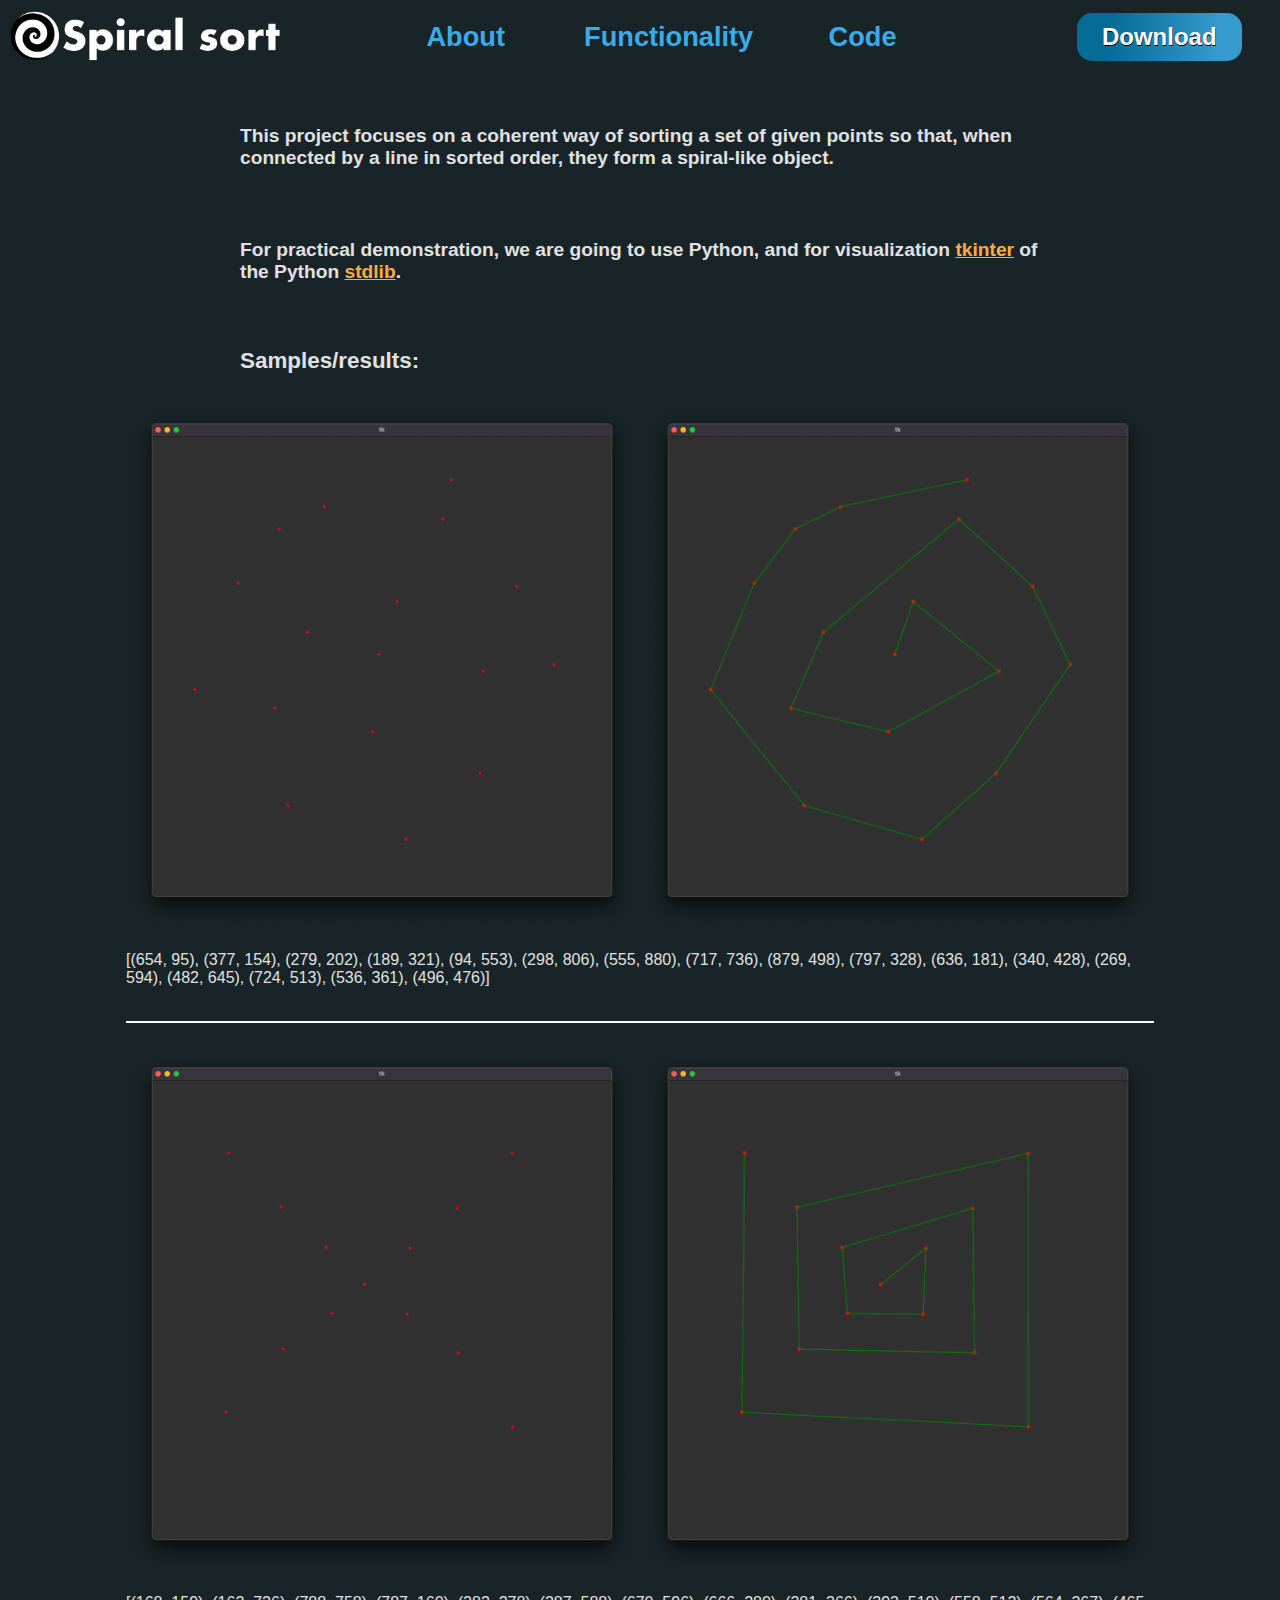
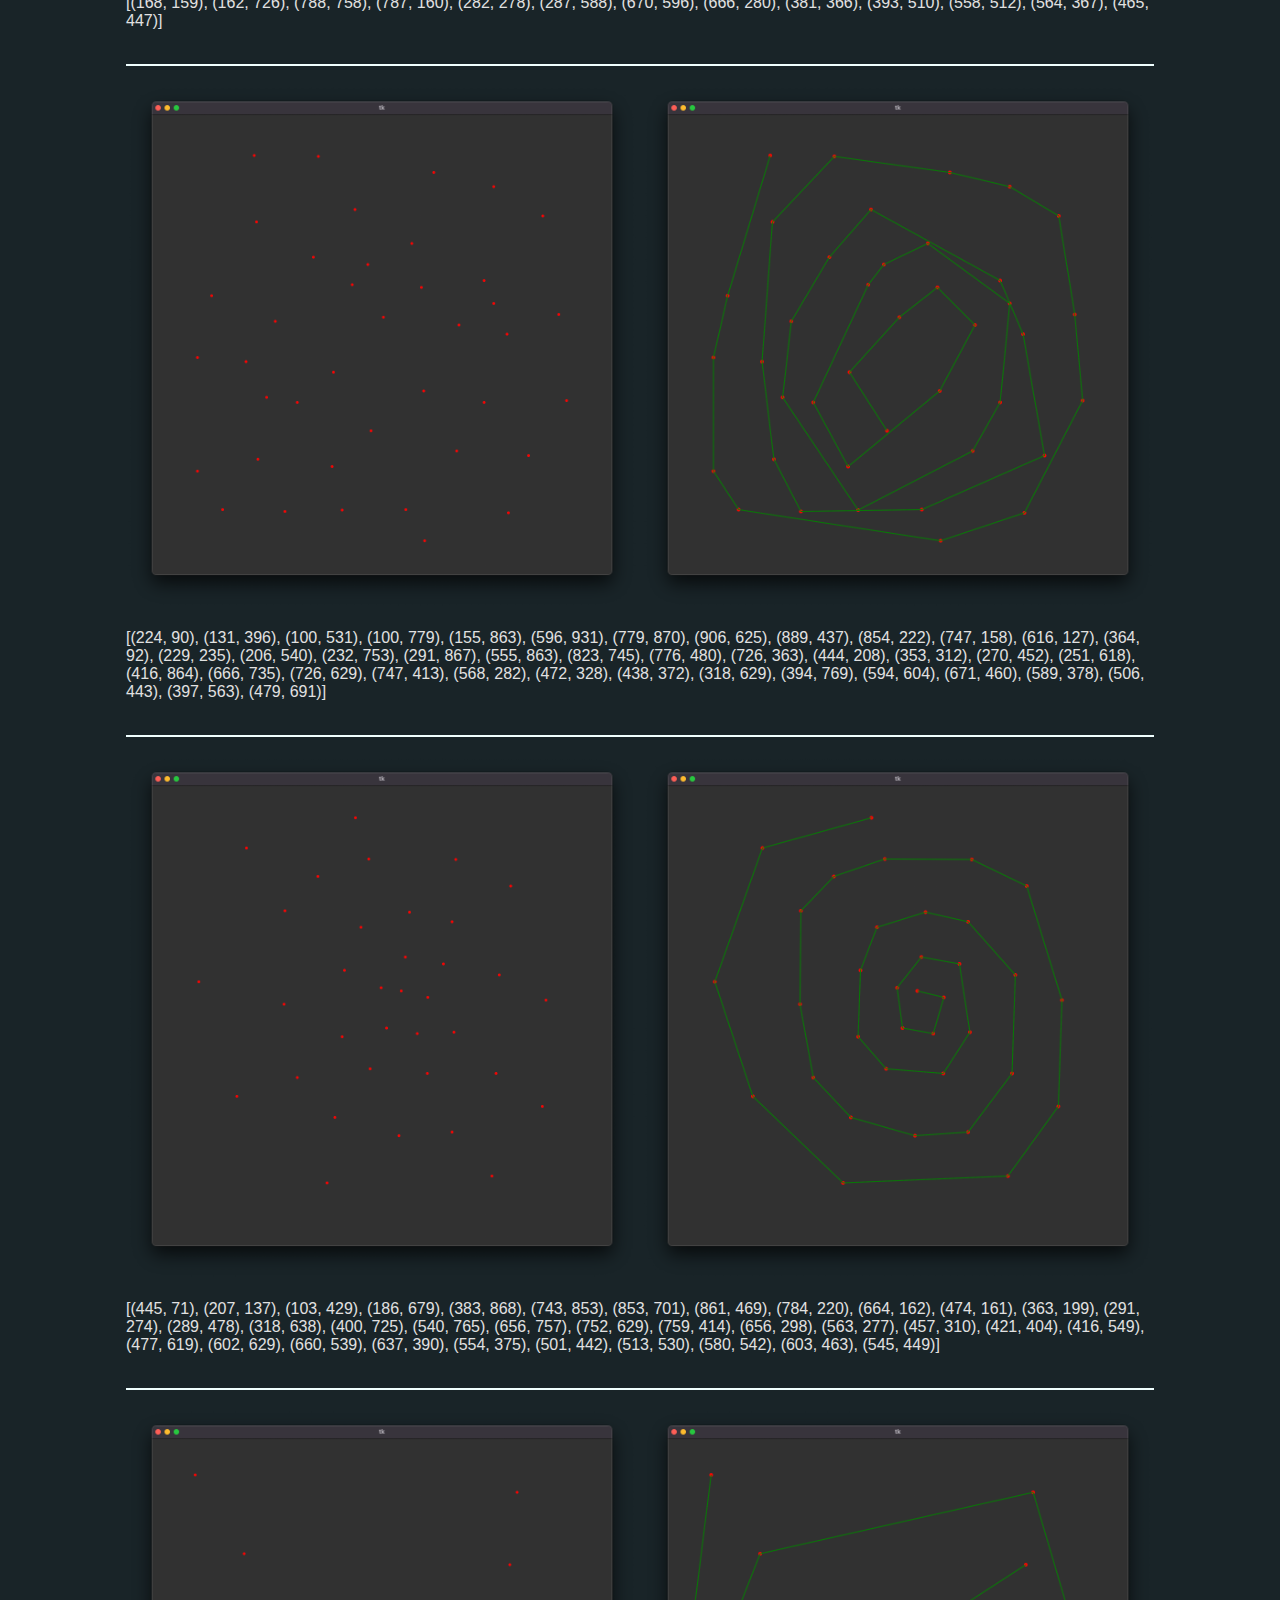
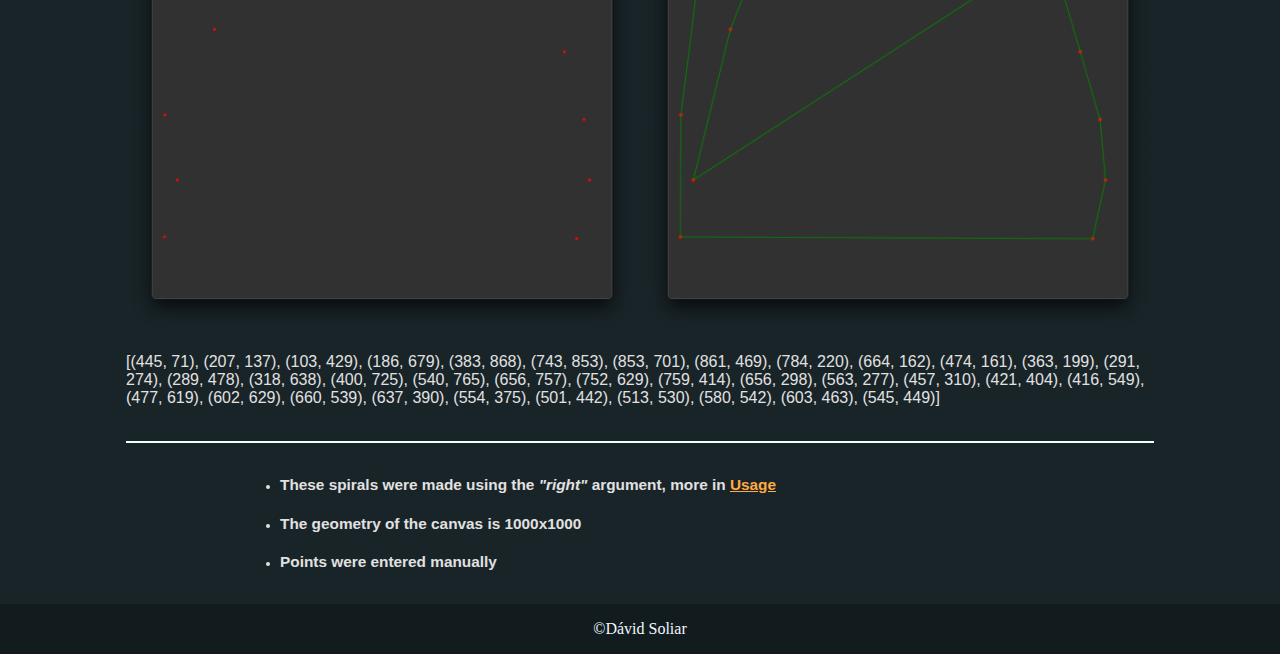
==== index.html @ 1dee26c8 "Add files via upload" ====
<!DOCTYPE html>
<head>
    <title>Spiral sort</title>

    <link rel="stylesheet" href="css/nav.css" type="text/css">
    <link rel="stylesheet" href="css/footer.css" type="text/css">
    <link rel="stylesheet" href="css/index.css" type="text/css">
    <link rel="icon" href="gallery/spiral.png" type="image/x-icon">
    
    <meta charset="UTF-8">
    <meta name="viewport" content="width=device-width, initial-scale=1.0">
    <script src="js/burger.js"></script>
</head>
<body>
    <header class="navigation-bar">
        <a href="index.html" class="logo"><img src="gallery/logo.png" alt="LOGO" class="logo"></a>
        
        <ul class="navigation-links">
            <li><a href="index.html" class="nav-text">About</a></li>
            <li><a href="functionality.html" class="nav-text">Functionality</a></li>
            <li><a href="code.html" class="nav-text">Code</a></li>
        </ul>
        
        <div onclick="location.href='download.html'" class="download-button">Download</div>

        <div class="hamburger" onclick="hamburger_toggle(this)">
            <div class="line1 line"></div>
            <div class="line2 line"></div>
            <div class="line3 line"></div>
        </div>
    </header>
    <div id="top-navigation">
        <ul class="top-navigation-links">
            <li><a href="index.html" class="nav-text">About</a></li>
            <li><a href="functionality.html" class="nav-text">Functionality</a></li>
            <li><a href="code.html" class="nav-text">Code</a></li>
            <li><div onclick="location.href='download.html'" class="top-download-button">Download</div></li>
        </ul>
    </div>
    <div class="main-upper">
        <h4>This project focuses on a coherent way of sorting a set of given points so that, 
        when connected by a line in sorted order, they form a spiral-like object.</h4>
        <br>
        <h4>
        For practical demonstration, we are going to use Python, and for visualization 
        <a href="https://docs.python.org/3/library/tkinter.html" target="_blank">tkinter</a>
        of the Python 
        <a href="https://docs.python.org/3/library/" target="_blank"> stdlib</a>.
        </h4>
        <br>
        <h3>Samples/results:</h3>
    </div>
    <div class="main-mid">
        <div>
            <img src="gallery_about/first_1.png" alt="">
            <img src="gallery_about/first_2.png" alt="">
            <p>[(654, 95), (377, 154), (279, 202), (189, 321), (94, 553), (298, 806), (555, 880), (717, 736), (879, 498), (797, 328), (636, 181), (340, 428), (269, 594), (482, 645), (724, 513), (536, 361), (496, 476)]</p>
            <br>
        </div>
        <div>
            <br>
            <img src="gallery_about/second_1.png" alt="">
            <img src="gallery_about/second_2.png" alt="">
            <p>[(168, 159), (162, 726), (788, 758), (787, 160), (282, 278), (287, 588), (670, 596), (666, 280), (381, 366), (393, 510), (558, 512), (564, 367), (465, 447)]</p>
            <br>
        </div>
        <div>
            <br>
            <img src="gallery_about/third_1.png" alt="">
            <img src="gallery_about/third_2.png" alt="">
            <p>[(224, 90), (131, 396), (100, 531), (100, 779), (155, 863), (596, 931), (779, 870), (906, 625), (889, 437), (854, 222), (747, 158), (616, 127), (364, 92), (229, 235), (206, 540), (232, 753), (291, 867), (555, 863), (823, 745), (776, 480), (726, 363), (444, 208), (353, 312), (270, 452), (251, 618), (416, 864), (666, 735), (726, 629), (747, 413), (568, 282), (472, 328), (438, 372), (318, 629), (394, 769), (594, 604), (671, 460), (589, 378), (506, 443), (397, 563), (479, 691)]</p>
            <br>
        </div>
        <div>
            <br>
            <img src="gallery_about/fourth_1.png" alt="">
            <img src="gallery_about/fourth_2.png" alt="">
            <p>[(445, 71), (207, 137), (103, 429), (186, 679), (383, 868), (743, 853), (853, 701), (861, 469), (784, 220), (664, 162), (474, 161), (363, 199), (291, 274), (289, 478), (318, 638), (400, 725), (540, 765), (656, 757), (752, 629), (759, 414), (656, 298), (563, 277), (457, 310), (421, 404), (416, 549), (477, 619), (602, 629), (660, 539), (637, 390), (554, 375), (501, 442), (513, 530), (580, 542), (603, 463), (545, 449)]</p>
            <br>
        </div>
        <div>
            <br>
            <img src="gallery_about/fifth_1.png" alt="">
            <img src="gallery_about/fifth_2.png" alt="">
            <p>[(445, 71), (207, 137), (103, 429), (186, 679), (383, 868), (743, 853), (853, 701), (861, 469), (784, 220), (664, 162), (474, 161), (363, 199), (291, 274), (289, 478), (318, 638), (400, 725), (540, 765), (656, 757), (752, 629), (759, 414), (656, 298), (563, 277), (457, 310), (421, 404), (416, 549), (477, 619), (602, 629), (660, 539), (637, 390), (554, 375), (501, 442), (513, 530), (580, 542), (603, 463), (545, 449)]</p>
            <br>
        </div>
    </div>
    <div class="main-bottom main-upper">
        <ul type="circle">
            <li>
                <h4>These spirals were made using the <i>"right"</i> argument, more in <a href="usage.html">Usage</a></h4>
            </li>
            <li>
                <h4>The geometry of the canvas is 1000x1000</h4>
            </li>
            <li>
                <h4>Points were entered manually</h4>
            </li>
        </ul>
    </div>
    <footer>
        <p>©Dávid Soliar</p>
    </footer>
</body>
---- css/nav.css ----
body {
    margin: 0;
    background-color: rgb(25,36,40);
}

a:link, a:visited {
    text-decoration:none;
 }

.navigation-bar {
    display: grid;
    grid-template-columns: 1fr 1fr 1fr;
    align-items: center;
    background-color: rgb(25,36,40);
    max-width: 100%;
}

.navigation-links {
    display: flex;
    list-style: none;
    justify-content: center;
}

.nav-text {
    text-decoration: none;
    justify-content: center;
    align-items: center;
    font-family:'Gill Sans', 'Gill Sans MT', Calibri, 'Trebuchet MS', sans-serif;
    font-size: 2.1em;
    font-weight: 600;
    color: rgb(57,172,231);
    padding: 10px;
    padding-left: 20px;
    padding-right: 20px;
    transition: all 0.5s;
}

.nav-text:hover {
    color: rgb(4, 108, 149);
    text-shadow: rgb(141, 216, 251) 1px 0 1px;
}

.navigation-links li {
    margin-left: 10%;
    margin-right: 10%;
}

.logo {
    text-decoration: none;
    max-width: 350px;
    margin: 5px;
    margin-left: 2%;
    transition: all 0.4s;
}

.download-button {
    display: visible;
    margin-right: 3vw;
    cursor: pointer;
    font-family: 'Trebuchet MS', 'Lucida Sans Unicode', 'Lucida Grande', 'Lucida Sans', Arial, sans-serif;
    font-size: 1.9em;
    text-shadow: 0.5px 0.5px black;
    font-weight: 700;
    justify-self: end;
    color: white;
    padding: 10px;
    padding-left: 45px;
    padding-right: 45px;
    border-style: none;
    border-radius: 15px;
    background-image: linear-gradient(95deg, rgb(4, 108, 149) 20%, rgb(53, 154, 205) 85%);
    transition: all 0.3s;
    transition-timing-function: linear;
    box-shadow: none;
}

.download-button:hover {
    box-shadow: 0 0 2px 2px rgb(141, 216, 251);
}

.hamburger {
    display: none;
    margin-right: 10px;
    justify-self: end;
}

.line {
    display: visible;
    width: 36px;
    height: 8px;
    margin: 5px 0;
    transition: 0.7s;
    background-color: white;
    border-radius: 4px;
}

.lines-change .line1 {
    transform: translate(0, 13px) rotate(-45deg)
}

.lines-change .line3 {
    transform: translate(0, -13px) rotate(45deg)
}

.lines-change .line2 {
    opacity: 0;
}

#top-navigation {
    display: none;
    grid-template-rows: auto;
    justify-content: center;
    align-items: center;
    width: 100vw;
    height: 90vh;
    background-color: rgb(25,36,40);
    margin: 0;
    padding: 0;
    grid-template-rows: 1fr;
}

.top-navigation-links {
    display: grid;
    list-style: none;
    grid-template-rows: 1fr;
    row-gap: 10vh;
    justify-items: center;
    padding-inline-start: 0;
}

.top-download-button {
    display: visible;
    cursor: pointer;
    font-family: 'Trebuchet MS', 'Lucida Sans Unicode', 'Lucida Grande', 'Lucida Sans', Arial, sans-serif;
    font-size: 2.8em;
    text-shadow: 0.5px 0.5px black;
    font-weight: 700;
    color: white;
    padding: 10px;
    padding-left: 45px;
    padding-right: 45px;
    border-style: none;
    border-radius: 15px;
    background-image: linear-gradient(95deg, rgb(4, 108, 149) 20%, rgb(53, 154, 205) 85%);
    transition: all 0.3s;
    transition-timing-function: linear;
    box-shadow: none;
}

.top-download-button:hover {
    box-shadow: 0 0 5px 5px rgb(141, 216, 251);
}

@media only screen and (max-width: 1440px) {
    .logo {
        max-width: 280px;
        margin: 3px;
    }
    
    .nav-text {
        font-size: 1.7em;
        padding-left: 2%;
        padding-right: 2%;
    }

    .download-button {
        font-size: 1.5em;
        font-weight: 600;
        padding-left: 25px;
        padding-right: 25px;
    }
}

@media only screen and (max-width: 980px) {
    .logo {
        max-width: 250px;
        margin: 2px;
        justify-self: start;
    }

    .navigation-links {
        display: none;
    }

    .download-button {
        display: none;
    }

    .top-download-button {
        display: visible;
    }

    .navigation-bar {
        display: grid;
        grid-template-columns: 1fr 1fr;
        justify-items: center;
    }

    .hamburger {
        display: inline-block;
    }

    .nav-text {
        font-size: 2.4em;
        font-weight: 600;
    }
}
---- css/footer.css ----
footer {
    display: grid;
    width: 100%;
    height: fit-content;
    background-color: rgb(18, 28, 31);
    grid-template-columns: 1fr;
}

footer p {
    font-size: 1em;
    color: aliceblue;
    text-align: center;
}
---- css/index.css ----
.main-upper {
    display: grid;
    grid-template-rows: 1fr;
    align-items: center;
    width: 1000px;
    height: fit-content;
    margin: auto;
    margin-top: 2%;
}

.main-upper a {
    text-decoration: underline;
    color: rgb(255, 170, 67);
}

h4 {
    font-size: 1.2em;
    color: rgb(225, 225, 225);
    font-family:Arial, Helvetica, sans-serif;
}

h3 {
    font-size: 1.4em;
    color: rgb(225, 225, 225);
    font-family:Arial, Helvetica, sans-serif;
}

.main-mid {
    display: grid;
    grid-template-rows: 1fr 1fr;
    align-items: center;
    justify-items: center;
    max-width: 100vw;
    height: fit-content;
    margin: auto;
}

.main-mid img{
    max-width: 40vw;
    margin: auto;
    padding: auto;
}

.main-mid div{
    border-bottom: 2px  solid azure;
}


.main-mid p{
    font-size: 1em;
    color: rgb(225, 225, 225);
    font-family:Arial, Helvetica, sans-serif;
    max-width: 80vw;
}

.main-bottom {
    width: 80vw;
    margin: auto;
}

.main-bottom ul{
    list-style-type: disc;
    color: rgb(225, 225, 225);
    font-size: 0.8em;
}

@media only screen and (max-width: 1440px) {
    .main-upper {
        width: 800px;
    }
}

@media only screen and (max-width: 980px) {
    .main-upper {
        width: 85vw;
    }

    .main-mid img{
        max-width: 48vw;
    }

    .main-mid p{
        padding-left: 2%;
    }
}
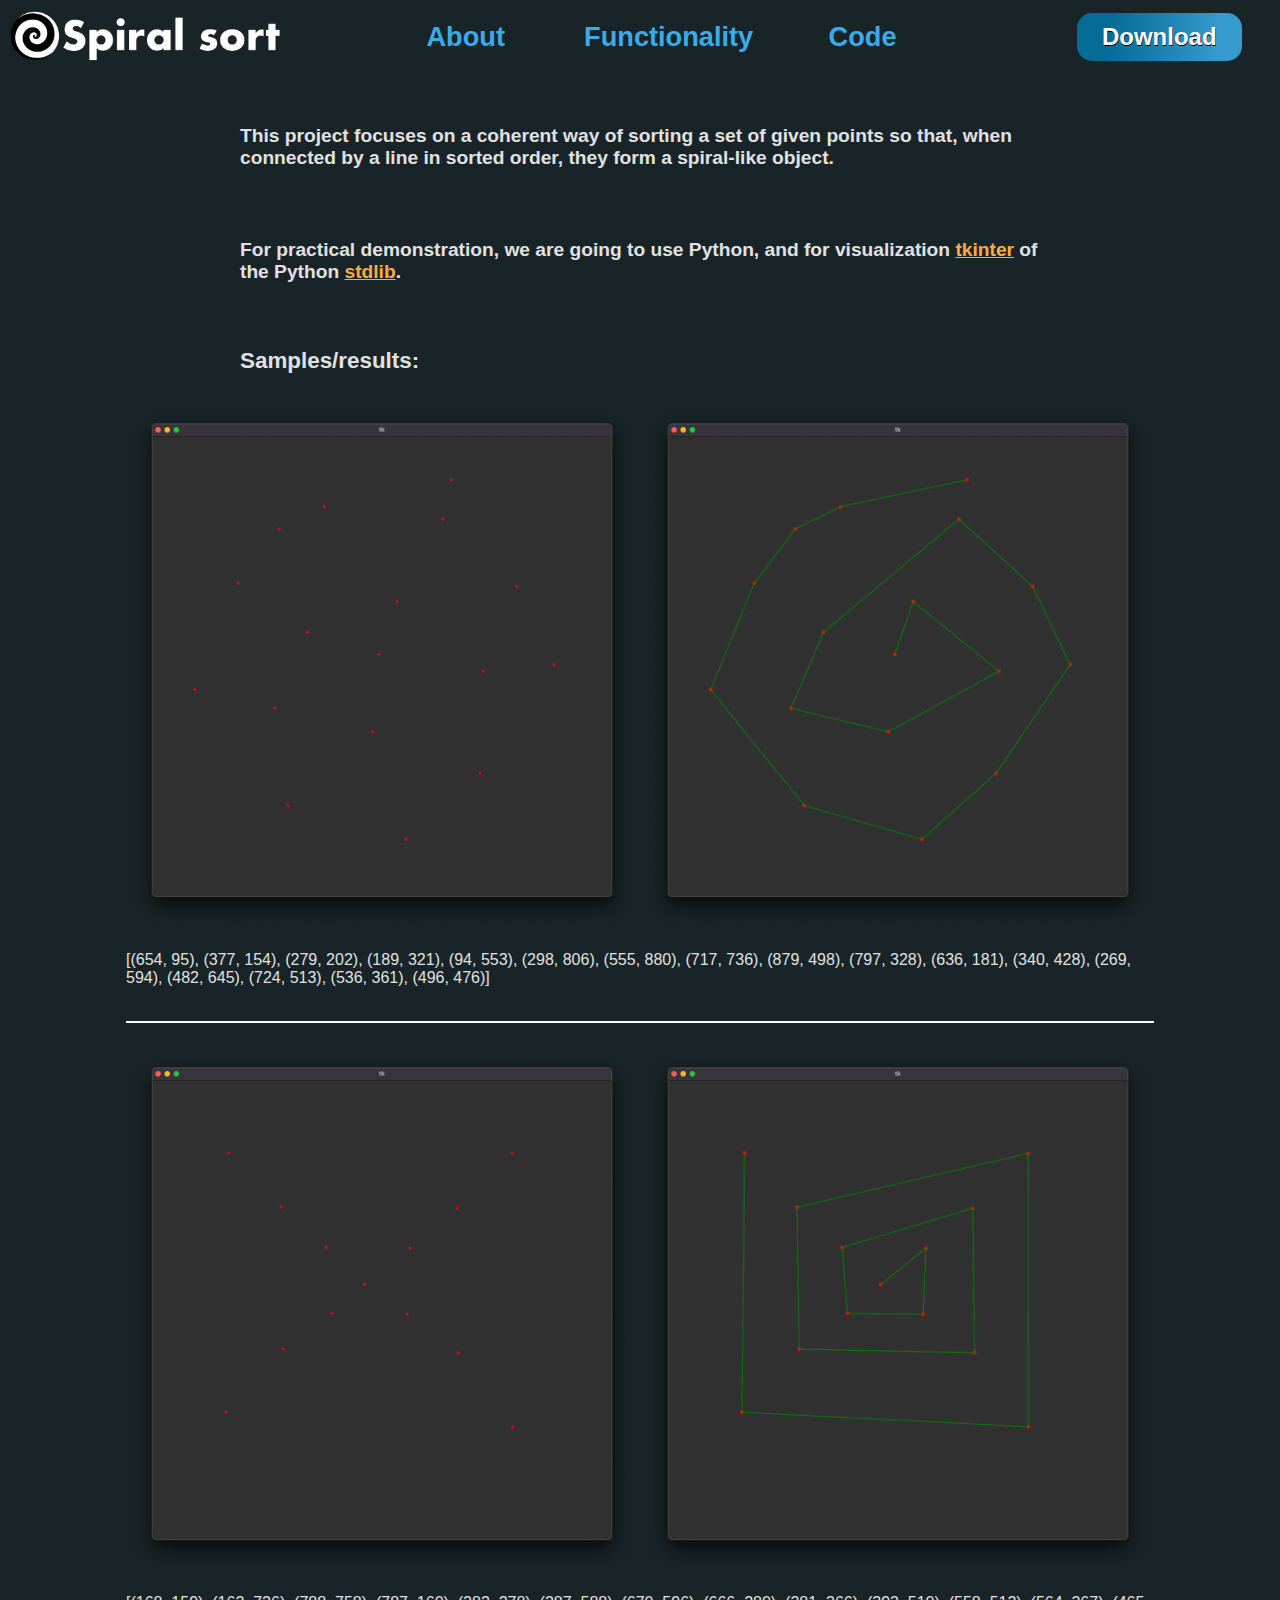
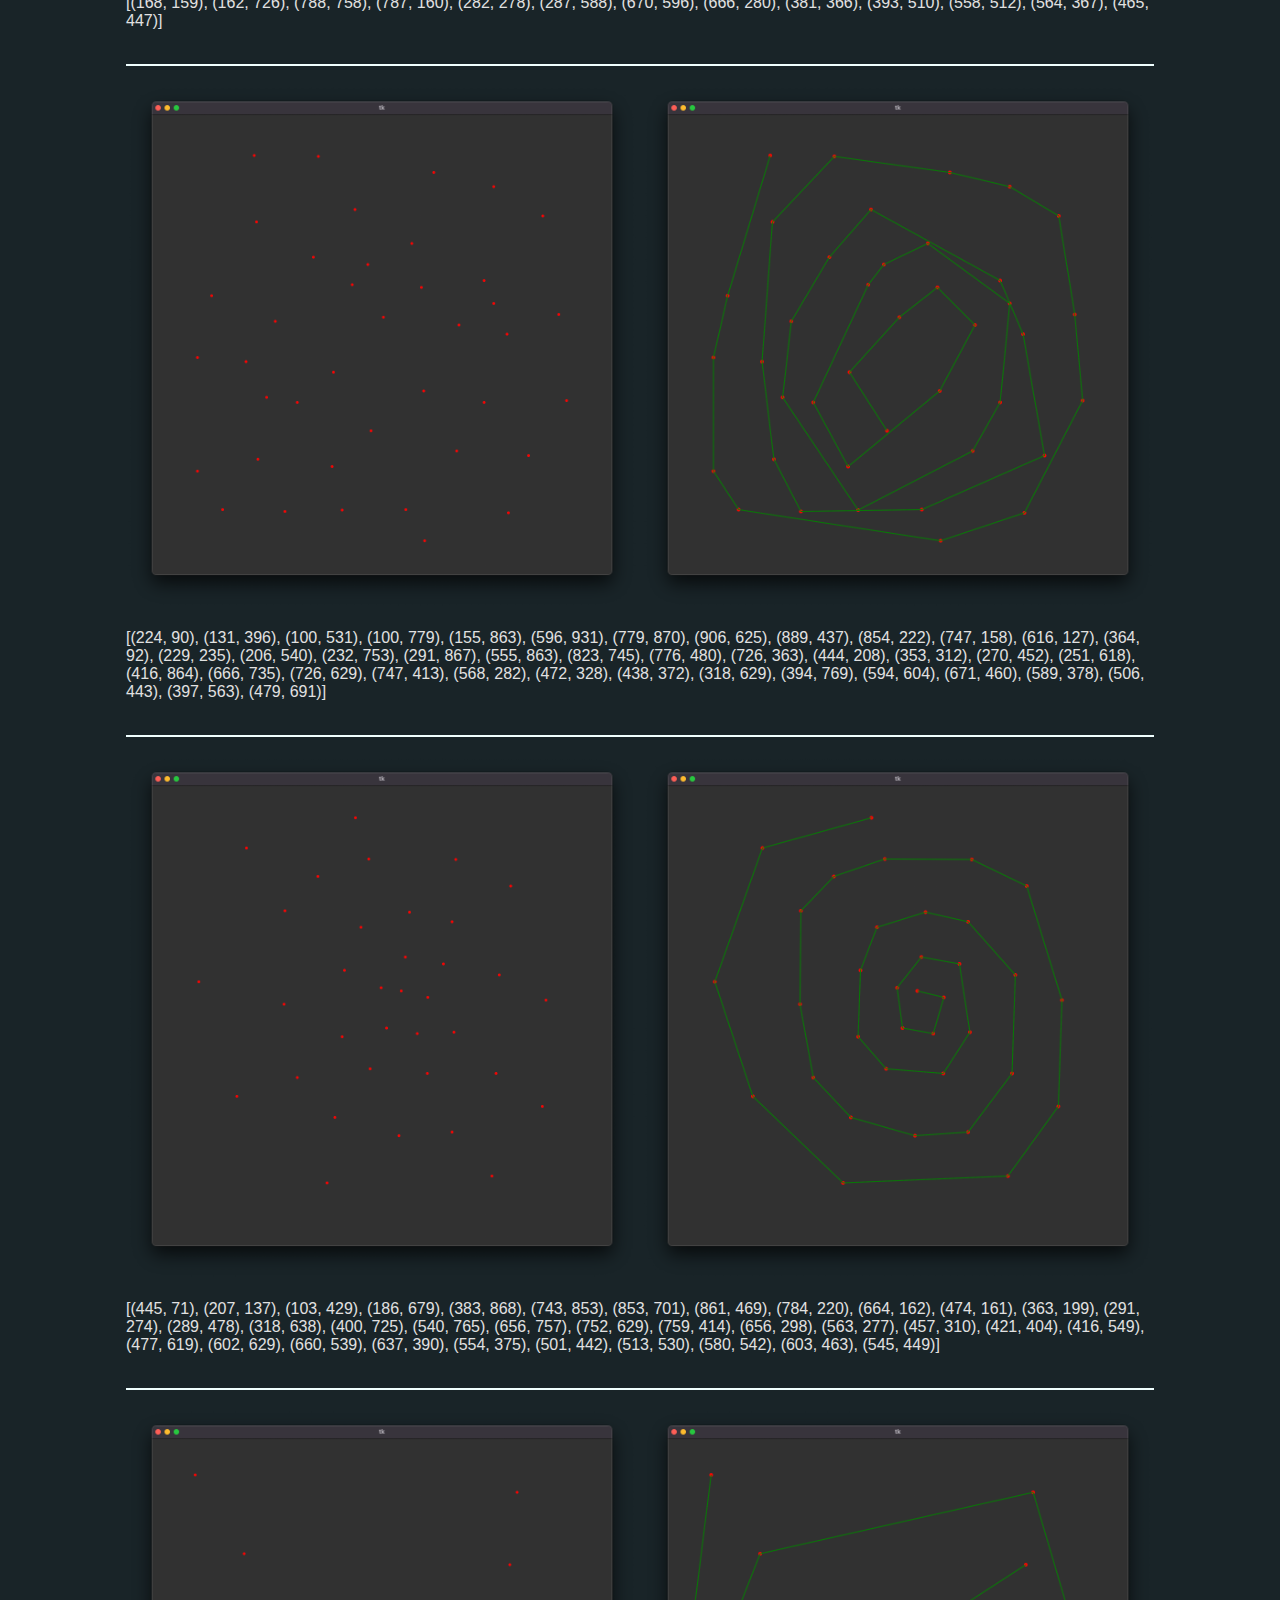
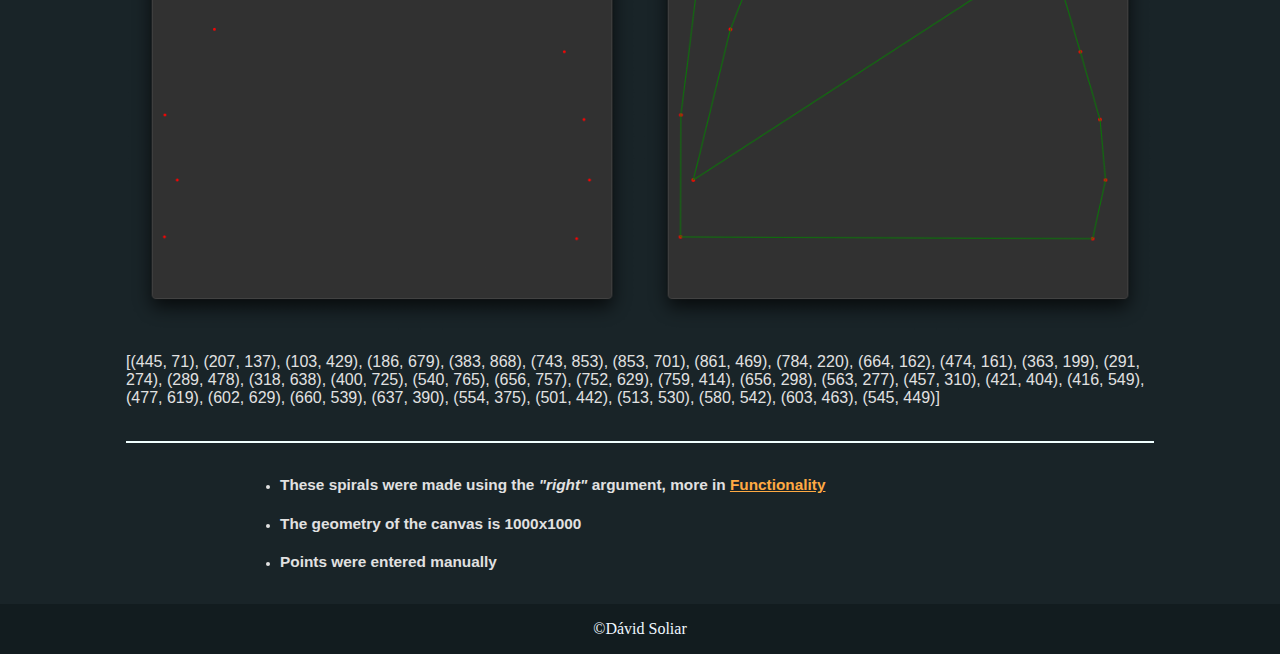
==== commit c86e5db0: "bad hyp link name" ====
--- a/index.html
+++ b/index.html
@@ -89,7 +89,7 @@
     <div class="main-bottom main-upper">
         <ul type="circle">
             <li>
-                <h4>These spirals were made using the <i>"right"</i> argument, more in <a href="usage.html">Usage</a></h4>
+                <h4>These spirals were made using the <i>"right"</i> argument, more in <a href="functionality.html">Functionality</a></h4>
             </li>
             <li>
                 <h4>The geometry of the canvas is 1000x1000</h4>
--- a/css/nav.css
+++ b/css/nav.css
@@ -1,6 +1,9 @@
 body {
     margin: 0;
     background-color: rgb(25,36,40);
+    display: flex;
+    flex-direction: column;
+    min-height: 100vh;
 }
 
 a:link, a:visited {
--- a/css/footer.css
+++ b/css/footer.css
@@ -4,10 +4,11 @@
     height: fit-content;
     background-color: rgb(18, 28, 31);
     grid-template-columns: 1fr;
+    margin-top: auto;
 }
 
 footer p {
     font-size: 1em;
     color: aliceblue;
     text-align: center;
-}+}
